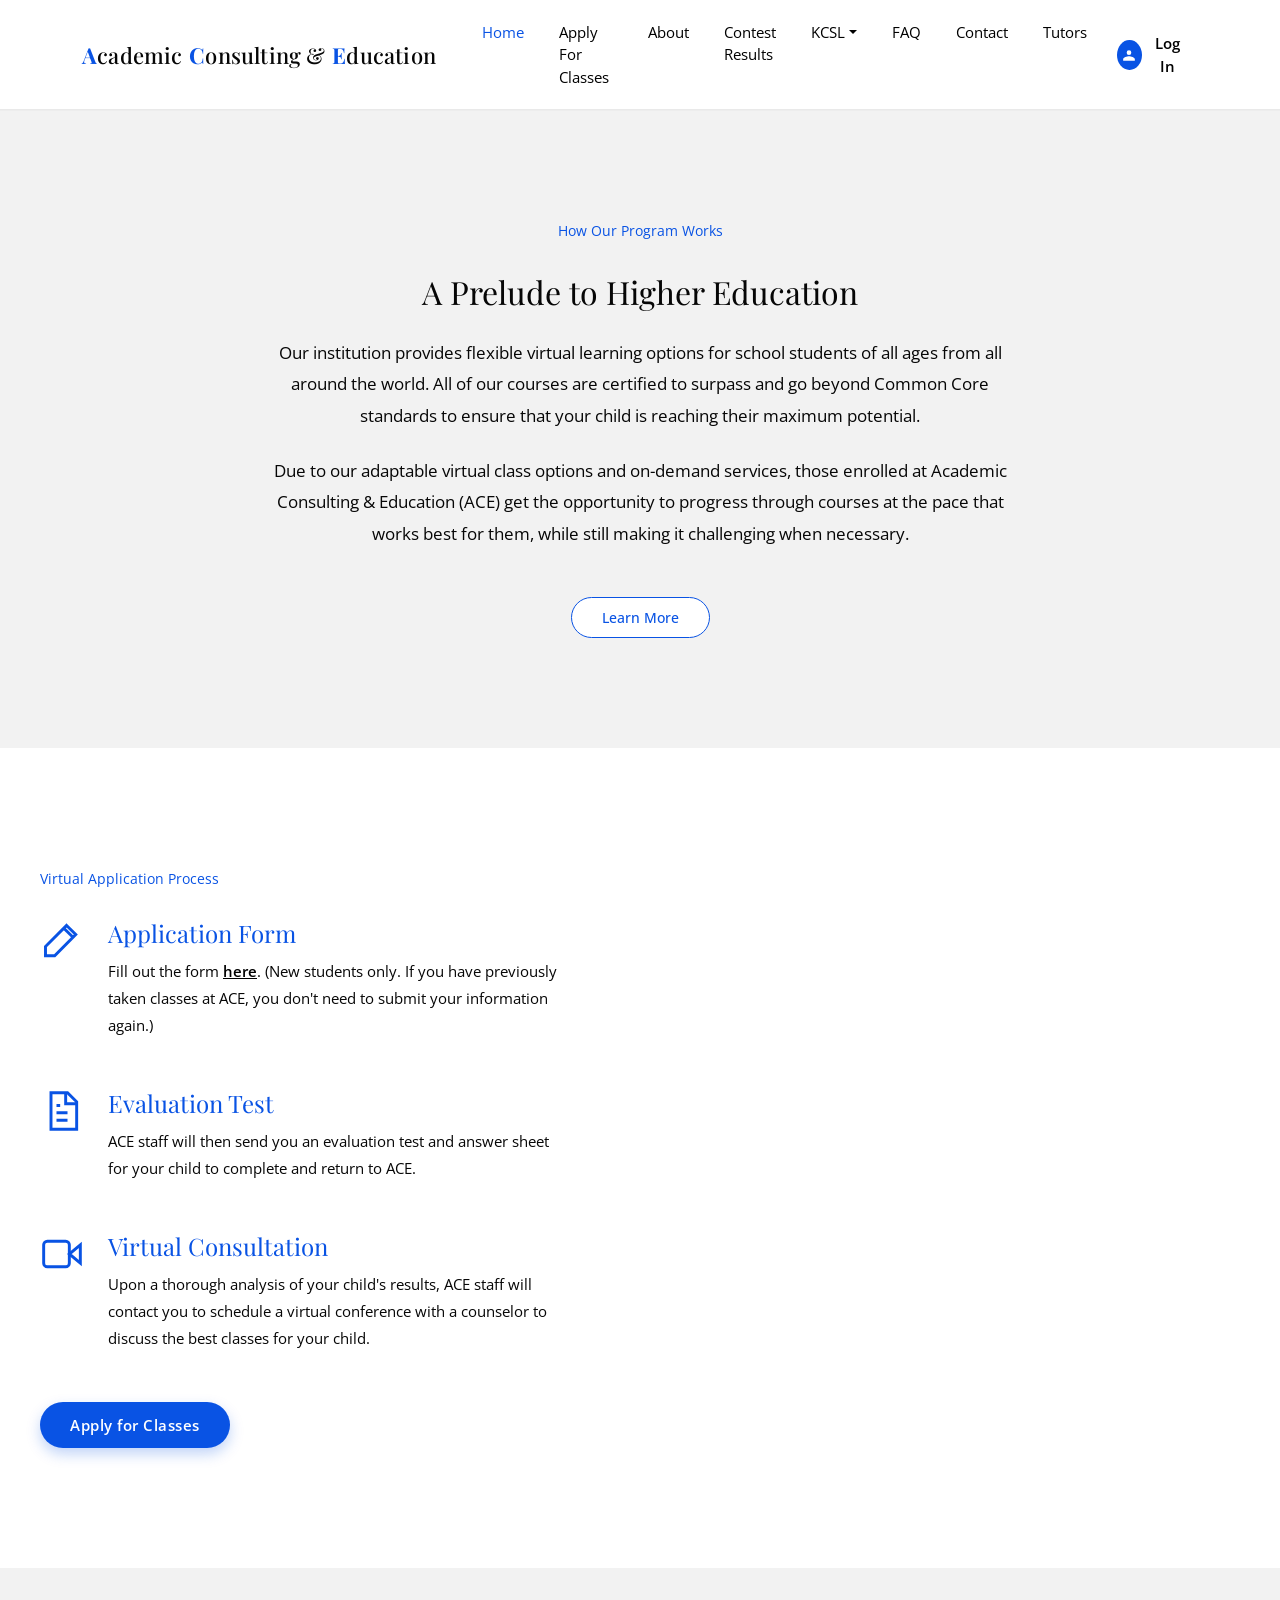
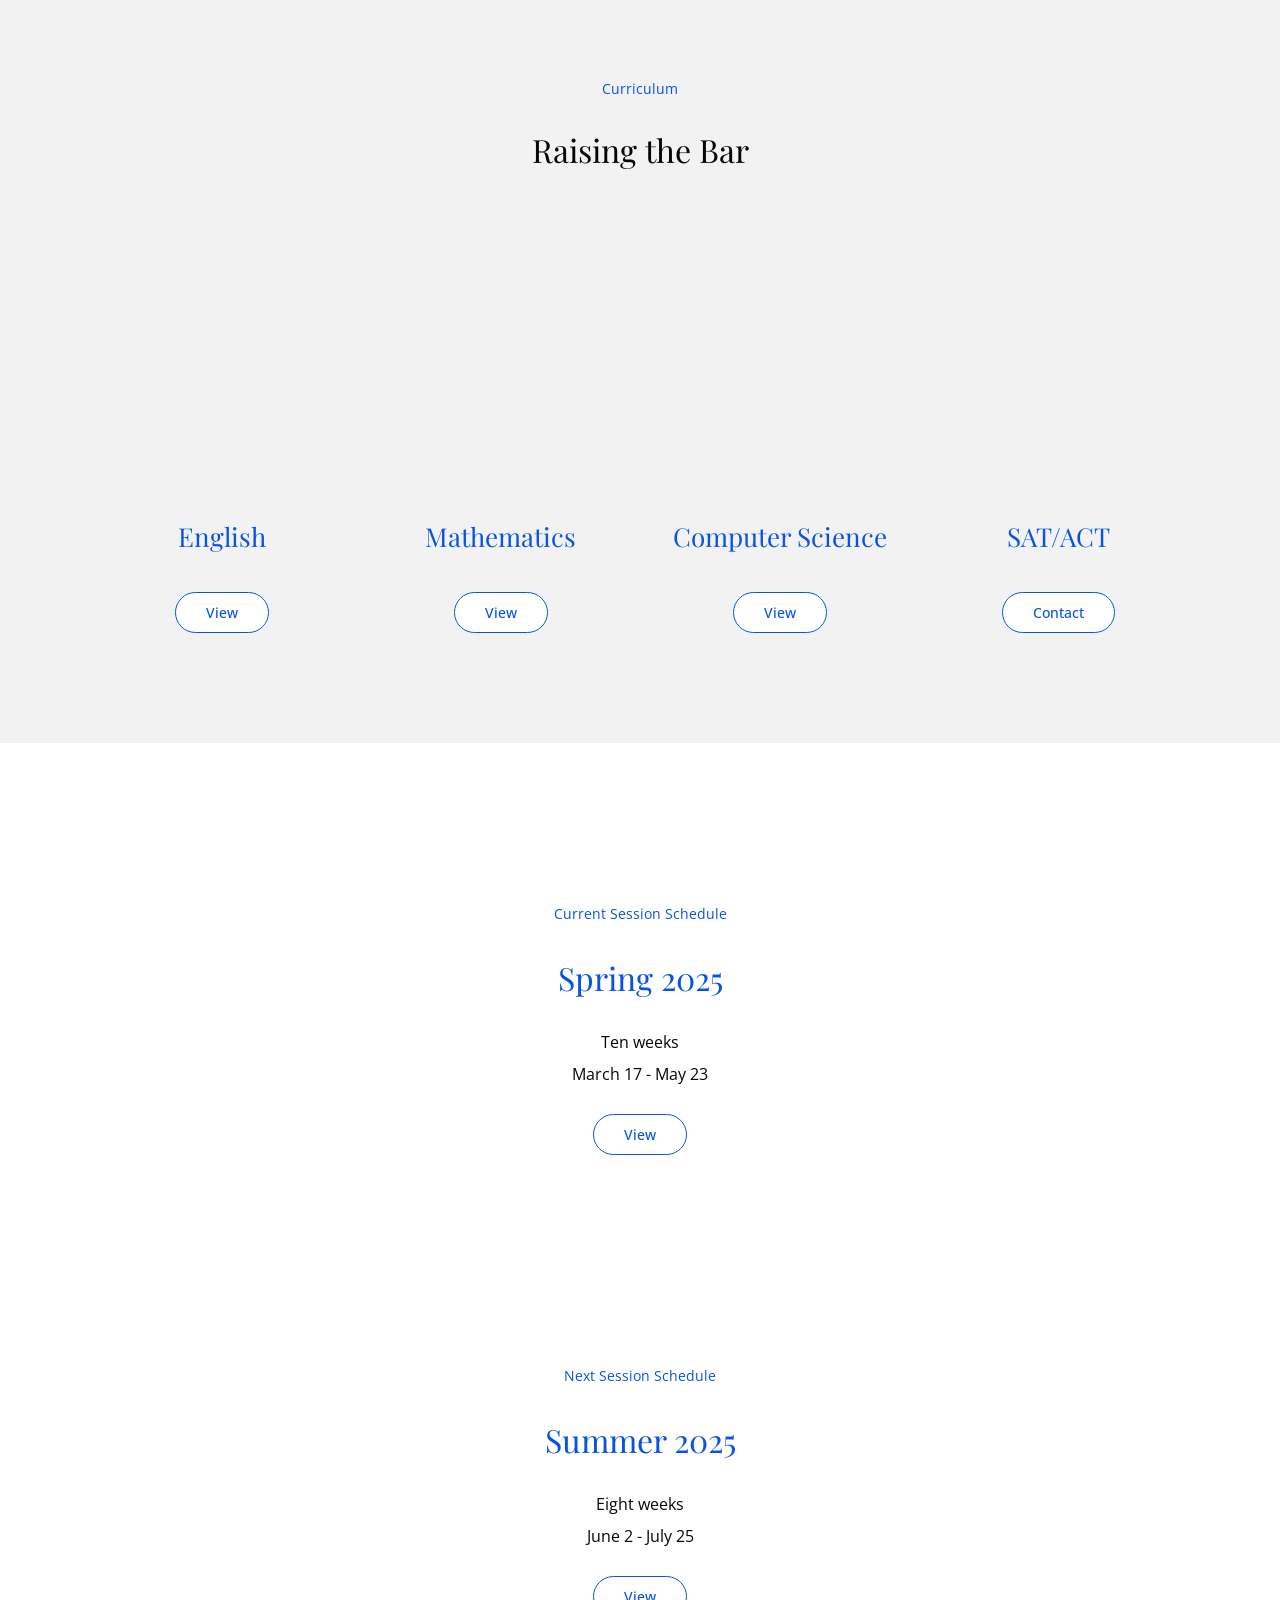
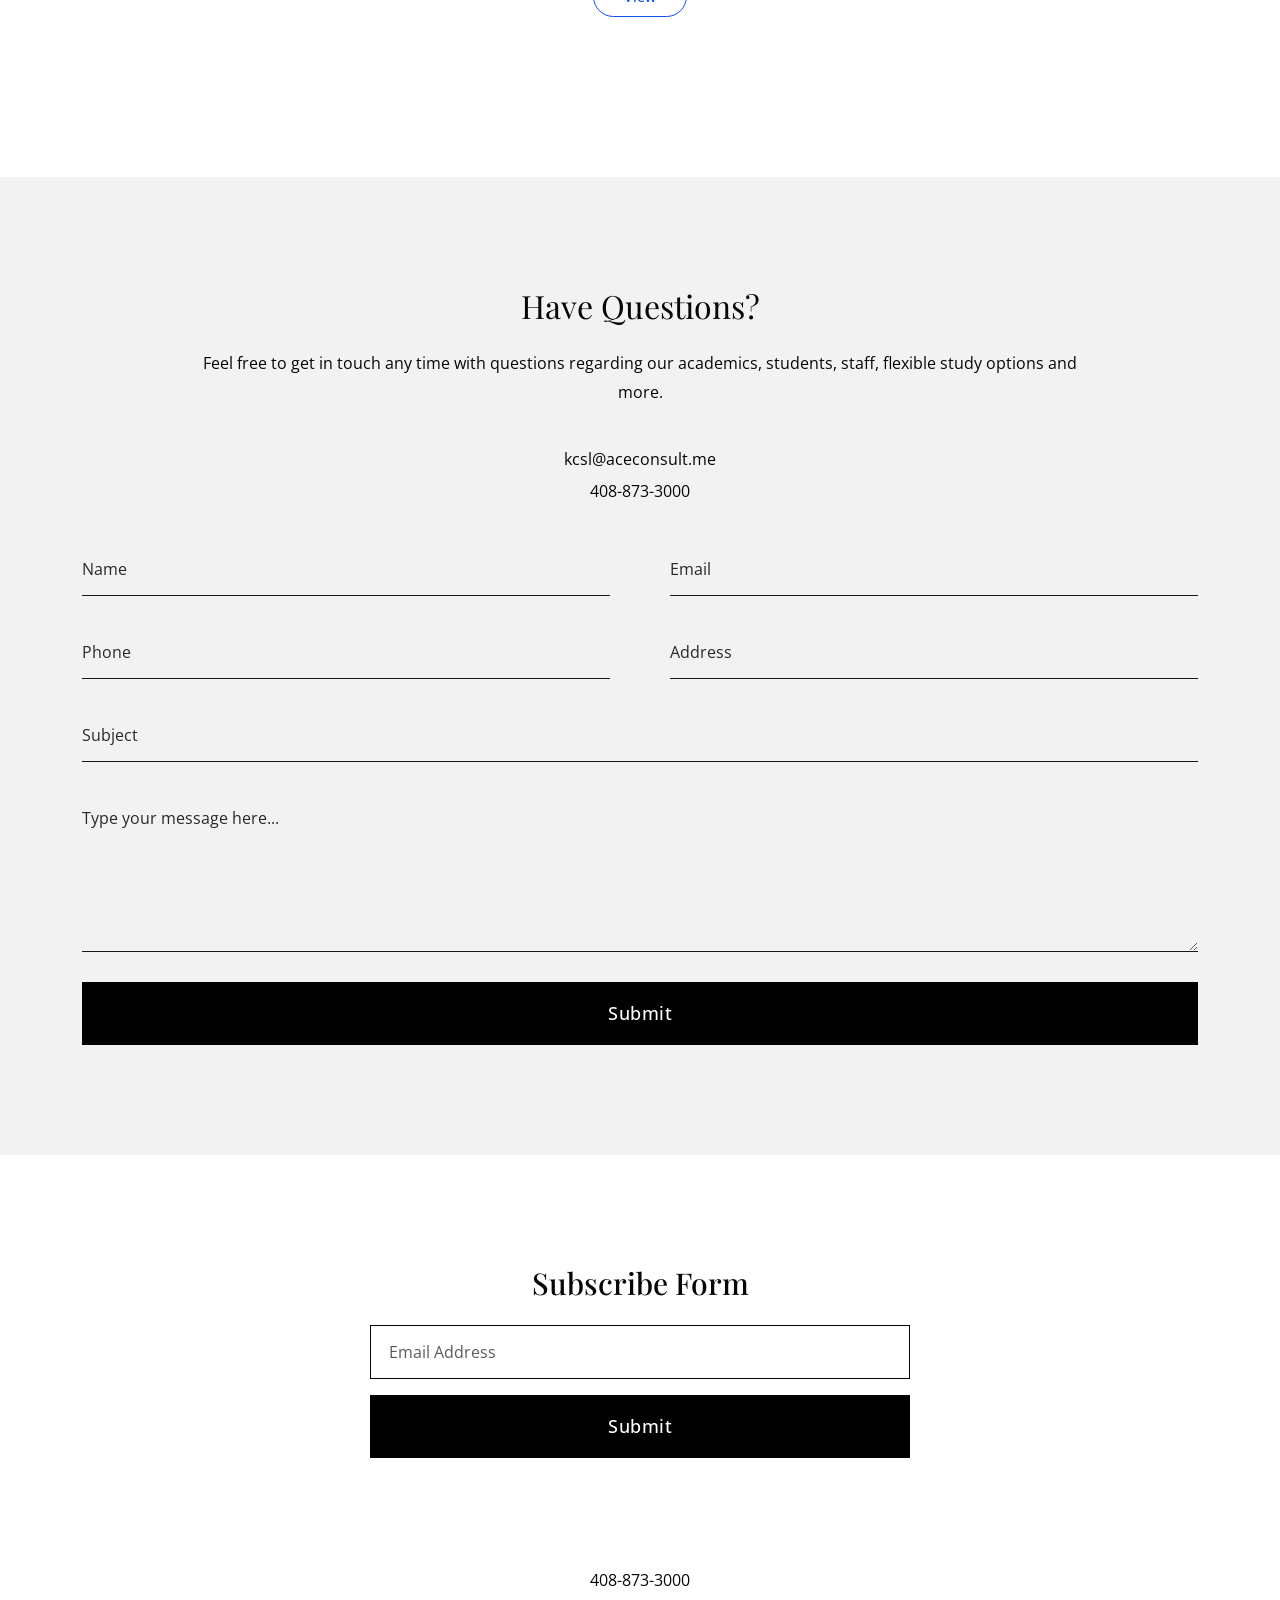
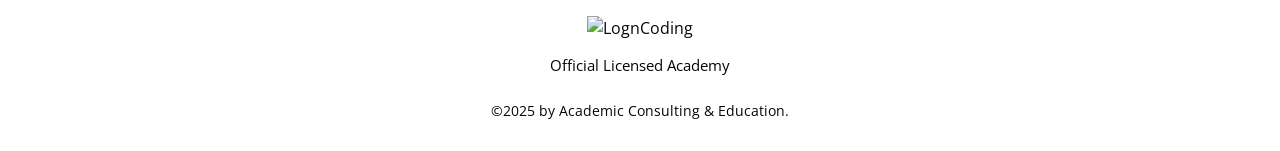
==== index.html @ 58a23cd7 "done" ====
<!doctype html>
<html lang="en">
<head>
  <meta charset="utf-8" />
  <meta name="viewport" content="width=device-width, initial-scale=1" />
  <title>Home | Academic Consulting &amp; Education</title>
  <link rel="stylesheet" href="https://cdn.jsdelivr.net/npm/bootstrap@5.3.3/dist/css/bootstrap.min.css">
  <link rel="preconnect" href="https://fonts.googleapis.com">
  <link rel="preconnect" href="https://fonts.gstatic.com" crossorigin>
  <link href="https://fonts.googleapis.com/css2?family=Playfair+Display:ital,wght@0,400;0,500;0,600;0,700;1,400&family=EB+Garamond:wght@400;500;600&family=Open+Sans:wght@400;500;600;700&display=swap" rel="stylesheet">
  <link rel="stylesheet" href="ace-styles.css">
</head>
<body>

  <header class="site-header">
    <nav class="navbar navbar-expand-lg ace-navbar sticky-top">
      <div class="container">
        <a class="navbar-brand ace-logo" href="index.html" aria-label="ACE — Academic Consulting & Education">
          <span class="first">A</span>cademic<span class="sep"></span><span class="first">C</span>onsulting&nbsp;&amp;<span class="sep"></span><span class="first">E</span>ducation
        </a>
        <button class="navbar-toggler" type="button" data-bs-toggle="collapse" data-bs-target="#mainNav">
          <span class="navbar-toggler-icon"></span>
        </button>
        <div class="collapse navbar-collapse" id="mainNav">
          <ul class="navbar-nav me-auto">
            <li class="nav-item"><a class="nav-link active" href="index.html">Home</a></li>
            <li class="nav-item"><a class="nav-link " href="apply.html">Apply For Classes</a></li>
            <li class="nav-item"><a class="nav-link " href="about.html">About</a></li>
            <li class="nav-item"><a class="nav-link " href="contest-results.html">Contest Results</a></li>
            <li class="nav-item dropdown">
              <a class="nav-link dropdown-toggle " href="kcsl.html" role="button" data-bs-toggle="dropdown">KCSL</a>
              <ul class="dropdown-menu">
                <li><a class="dropdown-item" href="kcsl.html">KCSL Overview</a></li>
                <li><a class="dropdown-item" href="kcsl.html#rules">KCSL Rules</a></li>
                <li><a class="dropdown-item" href="kcsl.html#prep">Prep Materials</a></li>
                <li><a class="dropdown-item" href="registration.html">KCSL Registration</a></li>
                <li><a class="dropdown-item" href="kcsl.html#faq">KCSL FAQ</a></li>
                <li><a class="dropdown-item" href="contest-results.html">KCSL Results</a></li>
              </ul>
            </li>
            <li class="nav-item"><a class="nav-link " href="faq.html">FAQ</a></li>
            <li class="nav-item"><a class="nav-link " href="contact.html">Contact</a></li>
            <li class="nav-item"><a class="nav-link " href="tutors.html">Tutors</a></li>
          </ul>
          <button class="login-btn">
            <span class="avatar"><svg width="14" height="14" viewBox="0 0 24 24" fill="currentColor"><path d="M12 12a4 4 0 1 0 0-8 4 4 0 0 0 0 8zm0 2c-3.33 0-10 1.67-10 5v3h20v-3c0-3.33-6.67-5-10-5z"/></svg></span>
            Log In
          </button>
        </div>
      </div>
    </nav>
  </header>

  <section class="section bg-soft how-section text-center" id="how">
    <div class="container">
      <div class="label-blue">How Our Program Works</div>
      <h1 class="h-display">A Prelude to Higher Education</h1>
      <p class="lead-copy">Our institution provides flexible virtual learning options for school students of all ages from all around the world. All of our courses are certified to surpass and go beyond Common Core standards to ensure that your child is reaching their maximum potential.</p>
      <p class="lead-copy">Due to our adaptable virtual class options and on-demand services, those enrolled at Academic Consulting &amp; Education (ACE) get the opportunity to progress through courses at the pace that works best for them, while still making it challenging when necessary.</p>
      <a href="about.html" class="btn btn-outline-ace mt-5">Learn More</a>
    </div>
  </section>

  <section class="apply-section" id="apply">
    <div class="row g-0">
      <div class="col-lg-6 apply-left">
        <div class="label-blue">Virtual Application Process</div>
        <div class="apply-step">
          <div class="ico"><svg viewBox="0 0 24 24" fill="none" stroke="currentColor" stroke-width="1.6" width="44" height="44"><path d="M14.5 3.5l5 5L8 20H3v-5L14.5 3.5z"/><path d="M13 5l5 5"/></svg></div>
          <div>
            <h3>Application Form</h3>
            <p>Fill out the form <a href="apply.html" class="here">here</a>. <span>(New students only. If you have previously taken classes at ACE, you don't need to submit your information again.)</span></p>
          </div>
        </div>
        <div class="apply-step">
          <div class="ico"><svg viewBox="0 0 24 24" fill="none" stroke="currentColor" stroke-width="1.6" width="44" height="44"><path d="M6 2h9l5 5v15H6z"/><path d="M14 2v6h6"/><path d="M9 13h6M9 17h6M9 9h2"/></svg></div>
          <div>
            <h3>Evaluation Test</h3>
            <p>ACE staff will then send you an evaluation test and answer sheet for your child to complete and return to ACE.</p>
          </div>
        </div>
        <div class="apply-step">
          <div class="ico"><svg viewBox="0 0 24 24" fill="none" stroke="currentColor" stroke-width="1.6" width="44" height="44"><rect x="2" y="5" width="14" height="14" rx="2"/><path d="M22 7l-6 5 6 5z"/></svg></div>
          <div>
            <h3>Virtual Consultation</h3>
            <p>Upon a thorough analysis of your child's results, ACE staff will contact you to schedule a virtual conference with a counselor to discuss the best classes for your child.</p>
          </div>
        </div>
        <div class="mt-5"><a href="apply.html" class="btn btn-ace">Apply for Classes</a></div>
      </div>
      <div class="col-lg-6 apply-right" aria-hidden="true"></div>
    </div>
  </section>

  <section class="section bg-soft" id="curriculum">
    <div class="container text-center">
      <div class="label-blue">Curriculum</div>
      <h2 class="h-display">Raising the Bar</h2>
      <div class="row curr-grid g-0">
        <div class="col-md-6 col-lg-3"><div class="curr-card">
          <div class="img" style="background-image:url('https://static.wixstatic.com/media/11062b_b21c98d09ae94559ab3d4985e706ea3a~mv2.jpg/v1/fill/w_800,h_500,al_c,q_85/11062b_b21c98d09ae94559ab3d4985e706ea3a~mv2.jpg');"></div>
          <h3>English</h3>
          <a href="apply.html" class="btn btn-outline-ace">View</a>
        </div></div>
        <div class="col-md-6 col-lg-3"><div class="curr-card">
          <div class="img" style="background-image:url('https://static.wixstatic.com/media/11062b_43247ffd5f53464baa5b053b4152fb36~mv2_d_5887_3925_s_4_2.jpg/v1/fill/w_800,h_500,al_c,q_85/11062b_43247ffd5f53464baa5b053b4152fb36~mv2_d_5887_3925_s_4_2.jpg');"></div>
          <h3>Mathematics</h3>
          <a href="apply.html" class="btn btn-outline-ace">View</a>
        </div></div>
        <div class="col-md-6 col-lg-3"><div class="curr-card">
          <div class="img" style="background-image:url('https://static.wixstatic.com/media/704318ee9be94acabf28919a734951b8.jpg/v1/fill/w_800,h_500,al_c,q_85/704318ee9be94acabf28919a734951b8.jpg');"></div>
          <h3>Computer Science</h3>
          <a href="apply.html" class="btn btn-outline-ace">View</a>
        </div></div>
        <div class="col-md-6 col-lg-3"><div class="curr-card">
          <div class="img" style="background-image:url('https://static.wixstatic.com/media/d9432c766b2f42f0adad25f6b48d00df.jpg/v1/fill/w_800,h_500,al_c,q_85/d9432c766b2f42f0adad25f6b48d00df.jpg');"></div>
          <h3>SAT/ACT</h3>
          <a href="contact.html" class="btn btn-outline-ace">Contact</a>
        </div></div>
      </div>
    </div>
  </section>

  <section class="section">
    <div class="container">
      <div class="schedule-block">
        <div class="label-blue">Current Session Schedule</div>
        <div class="term-title">Spring 2025</div>
        <div class="meta">Ten weeks<br>March 17 - May 23</div>
        <a href="apply.html" class="btn btn-outline-ace">View</a>
      </div>
    </div>
  </section>

  <section class="section" style="padding-top:0">
    <div class="container">
      <div class="schedule-block">
        <div class="label-blue">Next Session Schedule</div>
        <div class="term-title">Summer 2025</div>
        <div class="meta">Eight weeks<br>June 2 - July 25</div>
        <a href="apply.html" class="btn btn-outline-ace">View</a>
      </div>
    </div>
  </section>

  <section class="contact-section" id="contact">
    <div class="container">
      <h2>Have Questions?</h2>
      <p class="desc">Feel free to get in touch any time with questions regarding our academics, students, staff, flexible study options and more.</p>
      <div class="meta">kcsl@aceconsult.me<br>408-873-3000</div>
      <form class="ace-form" onsubmit="event.preventDefault(); alert('Thanks for submitting!'); this.reset();">
        <div class="row">
          <div class="col-md-6 field"><input type="text" class="form-control" placeholder="Name" required></div>
          <div class="col-md-6 field"><input type="email" class="form-control" placeholder="Email" required></div>
          <div class="col-md-6 field"><input type="tel" class="form-control" placeholder="Phone"></div>
          <div class="col-md-6 field"><input type="text" class="form-control" placeholder="Address"></div>
          <div class="col-12 field"><input type="text" class="form-control" placeholder="Subject"></div>
          <div class="col-12 field"><textarea class="form-control" placeholder="Type your message here..."></textarea></div>
          <div class="col-12"><button type="submit" class="btn-dark-wide">Submit</button></div>
        </div>
      </form>
    </div>
  </section>

  <section class="subscribe-section">
    <div class="container">
      <h3>Subscribe Form</h3>
      <form onsubmit="event.preventDefault(); alert('Thanks for subscribing!'); this.reset();">
        <div class="mb-3" style="max-width:540px;margin:0 auto;"><input type="email" class="form-control" placeholder="Email Address" required></div>
        <div style="max-width:540px;margin:0 auto;"><button type="submit" class="btn-dark-wide">Submit</button></div>
      </form>
    </div>
  </section>

  <section class="partner">
    <div class="container">
      <div class="phone">408-873-3000</div>
      <img src="https://static.wixstatic.com/media/dfe013_61d4c3dd3fd54fd382fac03082e173c9~mv2.png/v1/fill/w_220,h_98,al_c,q_85,usm_0.66_1.00_0.01,enc_avif,quality_auto/LognCoding.png" alt="LognCoding">
      <div class="label">Official Licensed Academy</div>
      <div class="copy">©2025 by Academic Consulting &amp; Education.</div>
    </div>
  </section>

  <script src="https://cdn.jsdelivr.net/npm/bootstrap@5.3.3/dist/js/bootstrap.bundle.min.js"></script>
</body>
</html>
---- ace-styles.css ----
/* ===== ACE shared styles (Bootstrap 5 add-on) ===== */
:root{
  --ace-blue:#0953E4;
  --ace-blue-2:#116DFF;
  --ace-ink:#060606;
  --ace-gray:#F2F2F2;
  --ace-line:#cfcfcf;
}
html,body{scroll-behavior:smooth}
body{
  font-family:'Open Sans','Helvetica Neue',Arial,sans-serif;
  color:var(--ace-ink);
  background:#fff;
  font-size:16px;
}
a{color:inherit;text-decoration:none}
a:hover{color:var(--ace-blue)}
.text-ace{color:var(--ace-blue)!important}

/* ===== Logo (one-line, sits inside navbar) ===== */
.site-header{background:#fff;padding:0}
.ace-logo{
  font-family:'Playfair Display',Georgia,serif;
  font-size:22px;line-height:1;font-weight:500;
  letter-spacing:.2px;text-decoration:none;color:#060606;
  display:inline-flex;align-items:baseline;white-space:nowrap;
  padding:0;margin:0;
}
.ace-logo .first{color:var(--ace-blue);font-weight:700}
.ace-logo .sep{margin:0 .15em}
@media (max-width: 575.98px){
  .ace-logo{font-size:16px}
}

/* ===== Bootstrap navbar overrides (proper navbar) ===== */
.ace-navbar{
  background:#fff;border-bottom:1px solid #e9e9e9;
  padding:.65rem 0;margin-top:0;
  box-shadow:0 1px 0 rgba(0,0,0,.02);
  z-index:1030;
}
.ace-navbar .navbar-brand{padding:0;margin-right:1.75rem;display:flex;align-items:center}
.ace-navbar .nav-link{
  color:#000!important;font-weight:400;font-size:15px;
  padding:.65rem 1.1rem!important;
}
.ace-navbar .nav-link:hover,
.ace-navbar .nav-link.active{color:var(--ace-blue)!important}
.ace-navbar .dropdown-menu{
  border-radius:0;border:1px solid #e9e9e9;margin-top:0;
  padding:.25rem 0;min-width:220px;
}
.ace-navbar .dropdown-item{
  padding:.6rem 1.1rem;font-size:14px;color:#000;
}
.ace-navbar .dropdown-item:hover{background:#f5f8ff;color:var(--ace-blue)}
.login-btn{
  display:inline-flex;align-items:center;gap:.5rem;
  background:transparent;border:0;padding:.25rem .75rem;
  color:#000;font-size:15px;font-weight:600;
}
.login-btn .avatar{
  width:30px;height:30px;border-radius:50%;
  background:var(--ace-blue);color:#fff;display:inline-flex;
  align-items:center;justify-content:center;font-size:14px;
}
.login-btn:hover{color:var(--ace-blue)}

/* ===== Generic layout ===== */
.section{padding:110px 0}
.bg-soft{background:var(--ace-gray)}
.label-blue{
  color:var(--ace-blue);font-size:14px;font-weight:400;
  margin-bottom:30px;
}
.h-display{
  font-family:'Playfair Display',serif;
  font-weight:400;font-size:32px;color:#060606;line-height:1.3;
}

/* ===== Buttons ===== */
.btn-ace{
  background:var(--ace-blue);color:#fff;border:0;
  border-radius:999px;padding:12px 30px;font-weight:600;
  font-size:15px;letter-spacing:.5px;
  box-shadow:0 6px 14px rgba(9,83,228,.25);
}
.btn-ace:hover{background:var(--ace-blue-2);color:#fff}
.btn-outline-ace{
  background:#fff;border:1px solid var(--ace-blue);
  color:var(--ace-blue);border-radius:999px;
  padding:9px 30px;font-weight:500;font-size:14px;
}
.btn-outline-ace:hover{background:var(--ace-blue);color:#fff}
.btn-dark-wide{
  background:#000;color:#fff;border:0;width:100%;
  padding:18px;font-weight:500;font-size:18px;letter-spacing:.5px;
}
.btn-dark-wide:hover{background:#222;color:#fff}

/* ===== Page hero (used on subpages) ===== */
.page-hero{
  position:relative;height:380px;background:#222;
  background-size:cover;background-position:center;
}
.page-hero::after{
  content:"";position:absolute;inset:0;background:rgba(0,0,0,.35);
}
.page-hero .page-title{
  position:absolute;inset:auto 0 36px 0;text-align:center;color:#fff;
  font-family:'Playfair Display',serif;font-size:36px;
}

/* ===== How section (home) ===== */
.how-section .lead-copy{
  max-width:760px;margin:24px auto 0;line-height:1.85;
  font-size:17px;color:#060606;
}

/* ===== Apply (3-step) section (home) ===== */
.apply-section{padding:0}
.apply-left{padding:120px 80px 120px max(40px,calc((100vw - 1320px)/2 + 12px));}
.apply-right{
  min-height:760px;
  background-image:url('https://static.wixstatic.com/media/11062b_41329c4d93704e4ea09f0ccb806fd3c9~mv2.jpg/v1/fill/w_1500,h_1100,al_c,q_85/11062b_41329c4d93704e4ea09f0ccb806fd3c9~mv2.jpg');
  background-size:cover;background-position:center;
}
.apply-step{display:flex;gap:24px;margin-bottom:50px}
.apply-step .ico{flex:0 0 44px;width:44px;height:44px;color:var(--ace-blue);}
.apply-step h3{
  color:var(--ace-blue);font-family:'Playfair Display',serif;
  font-weight:400;font-size:24px;margin:0 0 10px;
}
.apply-step p{font-size:15px;line-height:1.8;margin:0;color:#060606}
.apply-step a.here{color:#000;text-decoration:underline;font-weight:600}

/* ===== Curriculum cards (home) ===== */
.curr-grid{margin-top:80px}
.curr-card{text-align:center;padding:0 12px}
.curr-card .img{
  width:100%;height:230px;background-size:cover;background-position:center;
  margin-bottom:40px;
}
.curr-card h3{
  color:var(--ace-blue);font-family:'Playfair Display',serif;
  font-weight:400;font-size:26px;margin-bottom:40px;
}

/* ===== Schedule blocks ===== */
.schedule-block{text-align:center;padding:50px 0}
.schedule-block .term-title{
  color:var(--ace-blue);font-family:'Playfair Display',serif;
  font-weight:400;font-size:32px;margin-bottom:24px;
}
.schedule-block .meta{font-size:16px;line-height:2;margin-bottom:24px}

/* ===== Contact / Form (home + contact page) ===== */
.contact-section{background:var(--ace-gray);padding:110px 0}
.contact-section h2{
  font-family:'Playfair Display',serif;
  font-weight:400;font-size:32px;text-align:center;margin-bottom:24px;
}
.contact-section .desc{
  max-width:880px;margin:0 auto 36px;text-align:center;
  font-size:16px;line-height:1.8;
}
.contact-section .meta{text-align:center;font-size:16px;line-height:2;margin-bottom:36px}
.ace-form .form-control{
  border:0;border-bottom:1px solid #1a1a1a;
  border-radius:0;background:transparent;
  padding:14px 0;font-size:16px;color:#060606;box-shadow:none;
}
.ace-form .form-control::placeholder{color:#060606;opacity:.85}
.ace-form .form-control:focus{
  border-color:var(--ace-blue);box-shadow:none;background:transparent;
}
.ace-form textarea.form-control{min-height:160px;resize:vertical}
.ace-form .row{--bs-gutter-x:60px}
.ace-form .field{margin-bottom:30px}

/* ===== Subscribe / partner footer ===== */
.subscribe-section{padding:110px 0 50px;text-align:center;background:#fff}
.subscribe-section h3{
  font-family:'Playfair Display',serif;font-weight:500;
  font-size:30px;margin-bottom:24px;
}
.subscribe-section input{
  border:1px solid #060606;border-radius:0;padding:14px 18px;font-size:16px;
}
.subscribe-section input:focus{box-shadow:none;border-color:var(--ace-blue)}

.partner{text-align:center;padding:60px 0 30px}
.partner .phone{font-size:16px;margin-bottom:24px}
.partner img{height:64px;margin-bottom:14px}
.partner .label{font-size:15px;margin-bottom:24px}
.partner .copy{font-size:14px;color:#060606}

/* ===== Subpage content ===== */
.content-block{padding:90px 0}
.content-block h2{
  font-family:'Playfair Display',serif;
  color:var(--ace-blue);font-weight:400;margin-bottom:30px;font-size:32px;
}
.content-block h3{
  font-family:'Playfair Display',serif;
  color:var(--ace-blue);font-weight:400;margin:30px 0 14px;font-size:22px;
}
.content-block p, .content-block li{
  font-size:16px;line-height:1.85;
}

/* ===== Tutor cards ===== */
.tutor-card{
  background:#fff;border:1px solid #eee;border-radius:8px;
  padding:30px;text-align:center;height:100%;
  transition:box-shadow .25s ease, transform .25s ease;
}
.tutor-card:hover{box-shadow:0 14px 38px rgba(0,0,0,.07);transform:translateY(-3px)}
.tutor-card .photo{
  width:120px;height:120px;border-radius:50%;
  background:#eee no-repeat center/cover;
  margin:0 auto 18px;border:3px solid var(--ace-blue);
}
.tutor-card .avatar{
  width:90px;height:90px;border-radius:50%;
  background:var(--ace-blue);color:#fff;
  display:flex;align-items:center;justify-content:center;
  margin:0 auto 18px;font-family:'Playfair Display',serif;font-size:30px;
}
.tutor-card h4{
  font-family:'Playfair Display',serif;font-weight:600;
  font-size:18px;color:#000;margin-bottom:6px;letter-spacing:.5px;
}
.tutor-card .role{color:var(--ace-blue);font-size:14px;margin-bottom:14px}
.tutor-card .school{font-size:14px;color:#444;line-height:1.6}
.tutor-card .school strong{display:block;color:#000;margin-top:6px}
.tutor-card .extra{font-size:13px;color:#666;margin-top:10px;line-height:1.5}

/* ===== FAQ ===== */
.faq-section .accordion-item{border:0;border-bottom:1px solid #e3e3e3;background:transparent}
.faq-section .accordion-button{
  background:transparent;color:#000;font-weight:600;font-size:17px;
  padding:22px 0;box-shadow:none;
}
.faq-section .accordion-button:not(.collapsed){
  color:var(--ace-blue);background:transparent;box-shadow:none;
}
.faq-section .accordion-button:focus{box-shadow:none}
.faq-section .accordion-body{padding:0 0 22px;line-height:1.8;font-size:16px}

/* ===== Tables / lists ===== */
.divisions .division-card{
  border:1px solid #e9e9e9;border-radius:8px;padding:28px;
  margin-bottom:22px;background:#fff;
}
.divisions .division-card h4{
  color:var(--ace-blue);font-family:'Playfair Display',serif;
  font-weight:400;font-size:22px;margin-bottom:12px;
}
.divisions .division-card p{margin:0;line-height:1.8;font-size:15px}

/* ===== Responsive ===== */
@media (max-width: 991.98px){
  .section{padding:70px 0}
  .apply-left{padding:60px 30px}
  .apply-right{min-height:380px}
  .curr-card{margin-bottom:50px}
  .ace-navbar .nav-link{padding:.6rem 0!important}
  .page-hero{height:260px}
  .page-hero .page-title{font-size:28px;bottom:24px}
}

/* ===== KCSL Registration page ===== */
.schedule-list .contest-row{
  background:#F2F2F2;border-left:3px solid var(--ace-blue);
  padding:14px 18px;margin-bottom:14px;border-radius:4px;
  font-size:15px;
}
.schedule-list .contest-row strong{color:var(--ace-blue);display:block;margin-bottom:6px}
.schedule-list .contest-row .time{font-size:14px;color:#333;line-height:1.7}
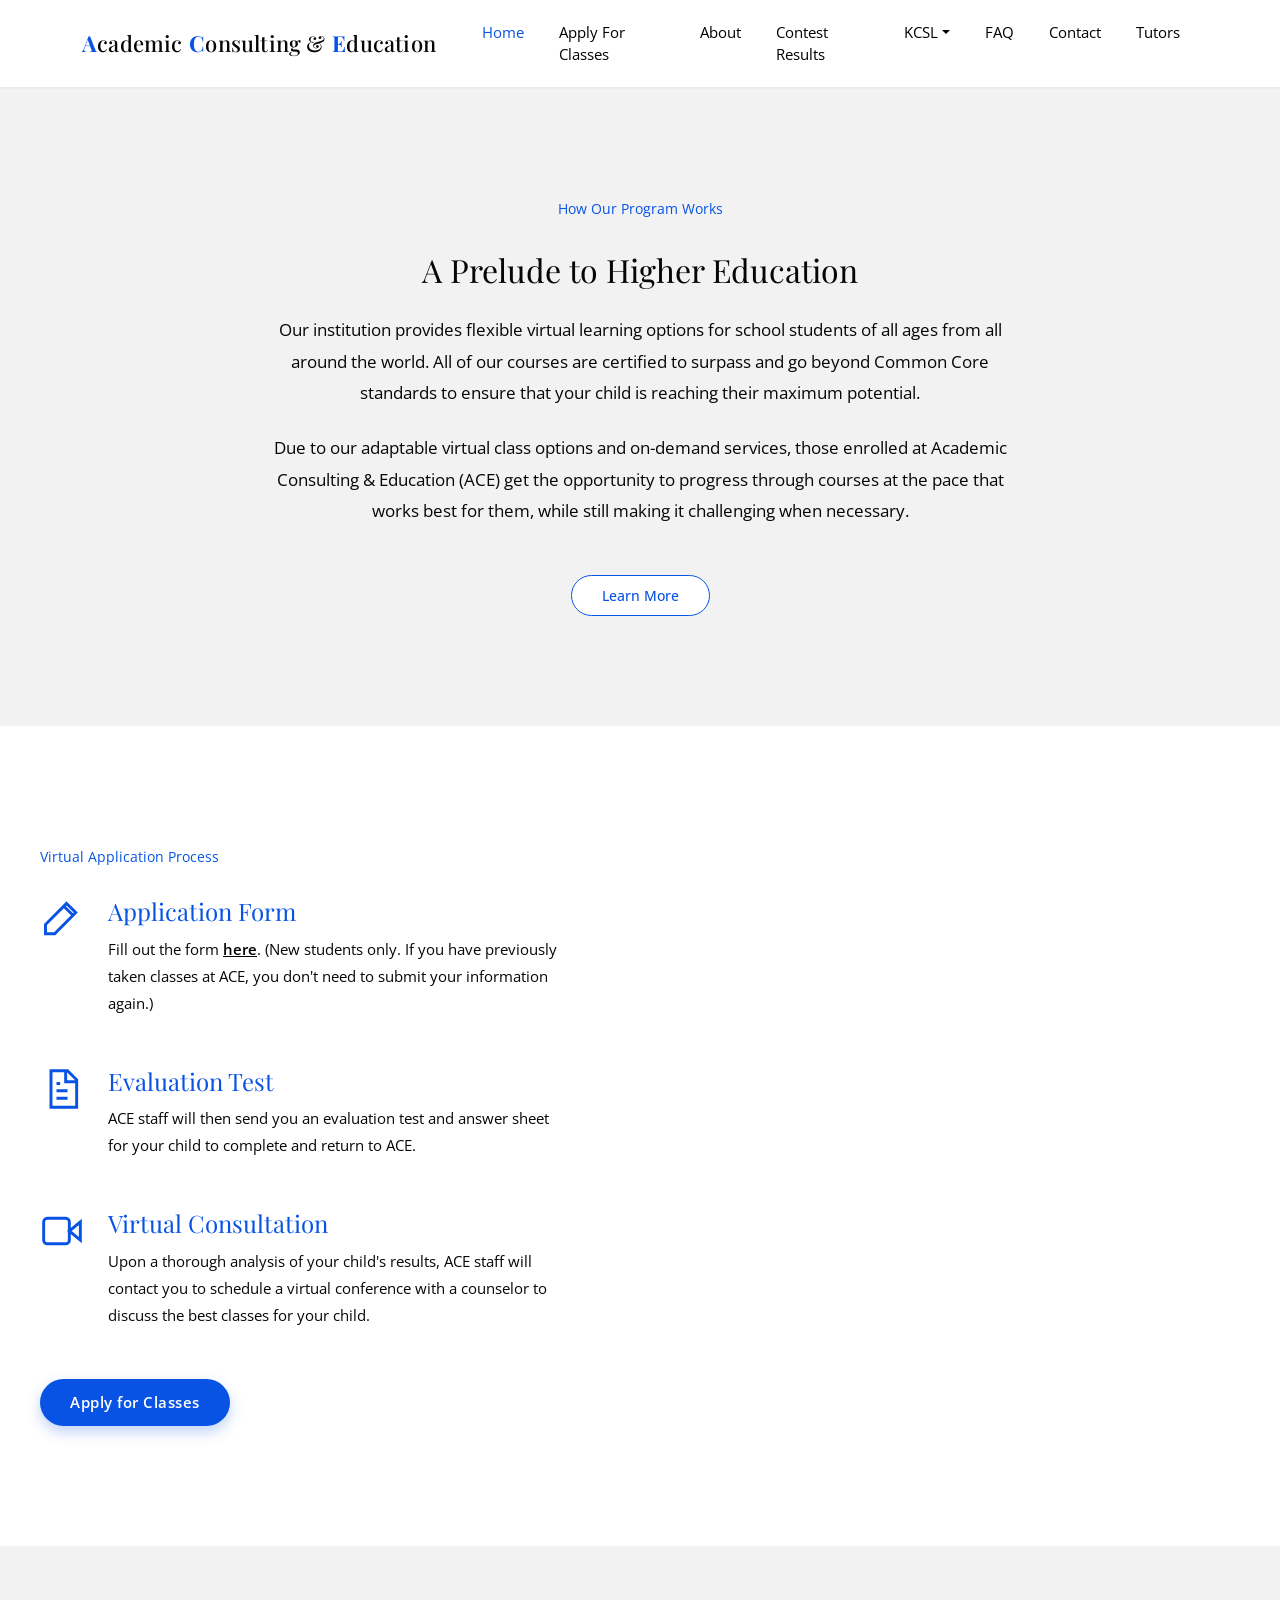
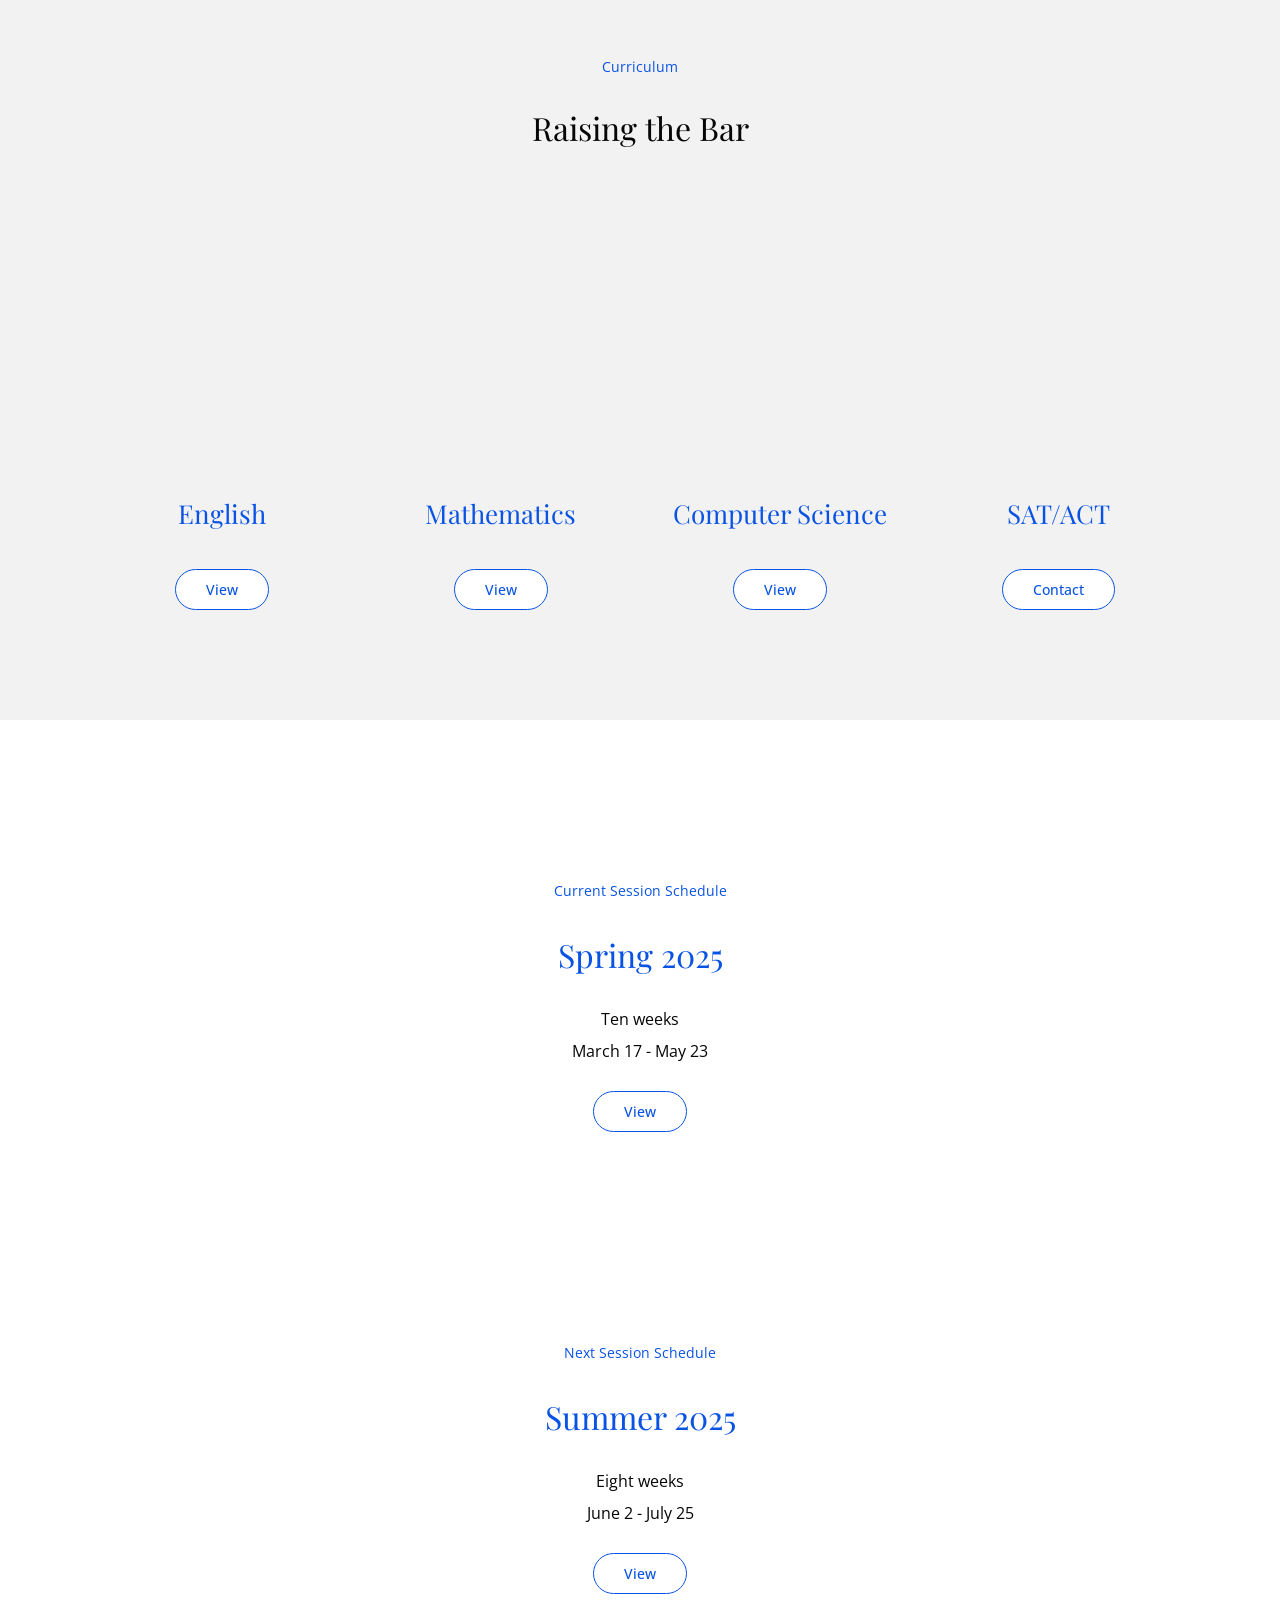
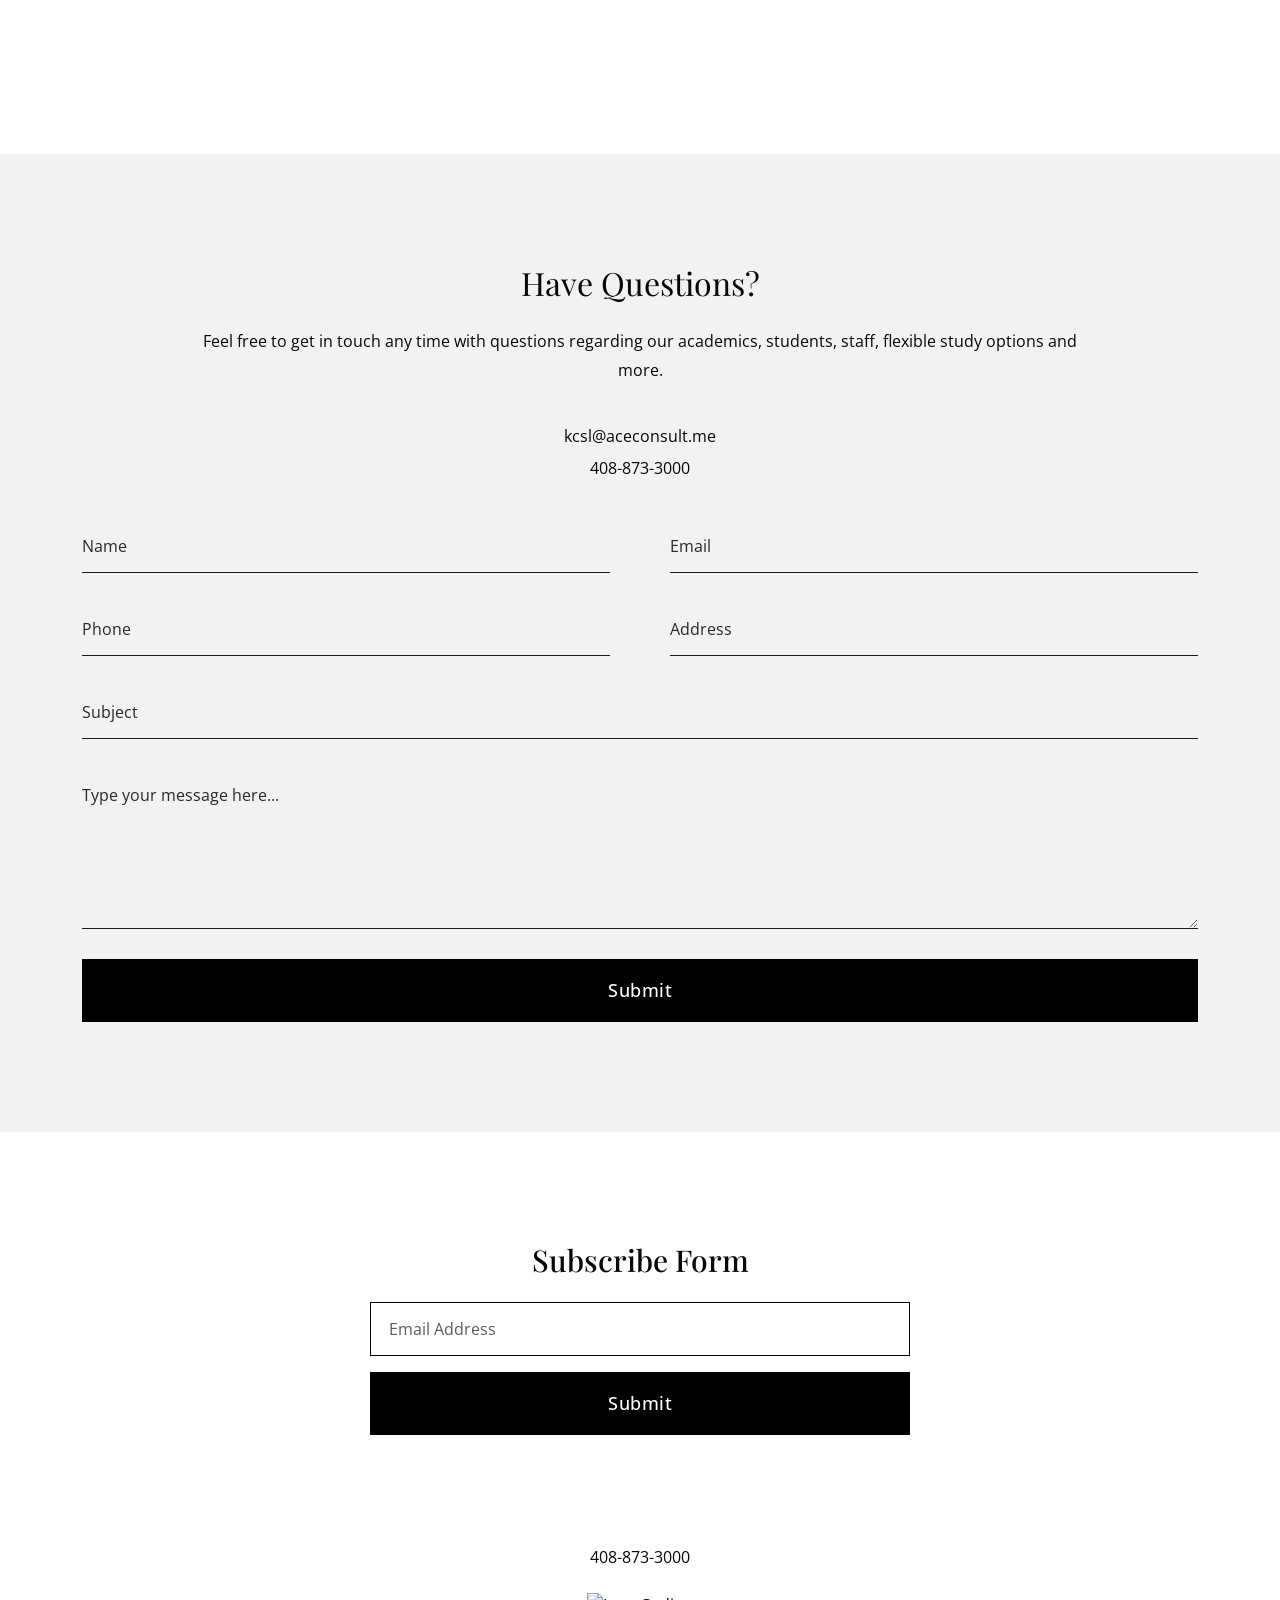
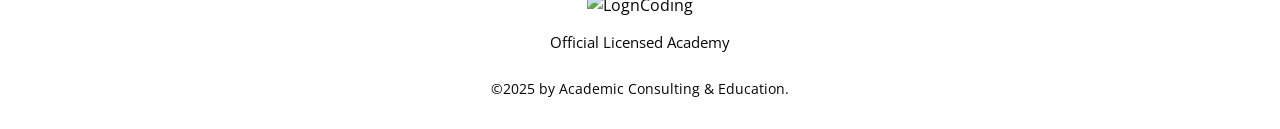
==== commit 7eefc6c5: "s s" ====
--- a/index.html
+++ b/index.html
@@ -42,10 +42,6 @@
             <li class="nav-item"><a class="nav-link " href="contact.html">Contact</a></li>
             <li class="nav-item"><a class="nav-link " href="tutors.html">Tutors</a></li>
           </ul>
-          <button class="login-btn">
-            <span class="avatar"><svg width="14" height="14" viewBox="0 0 24 24" fill="currentColor"><path d="M12 12a4 4 0 1 0 0-8 4 4 0 0 0 0 8zm0 2c-3.33 0-10 1.67-10 5v3h20v-3c0-3.33-6.67-5-10-5z"/></svg></span>
-            Log In
-          </button>
         </div>
       </div>
     </nav>
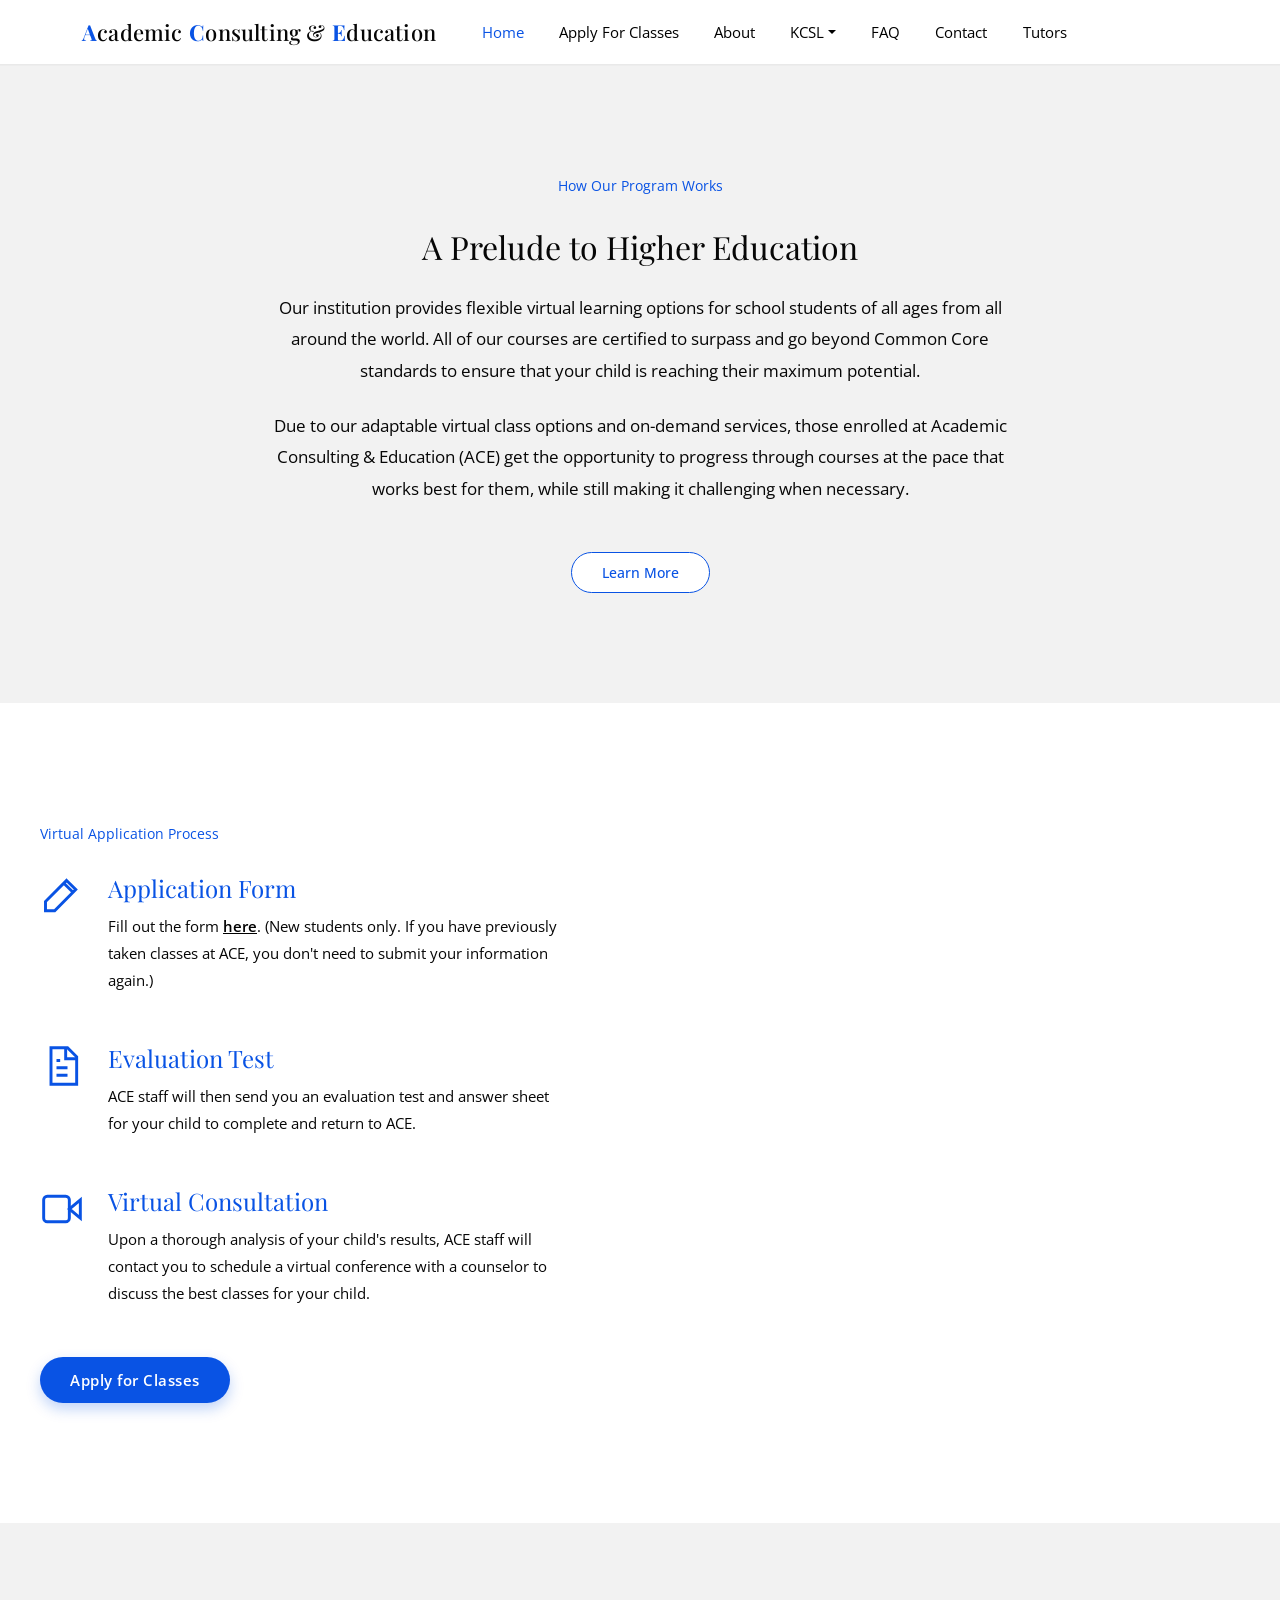
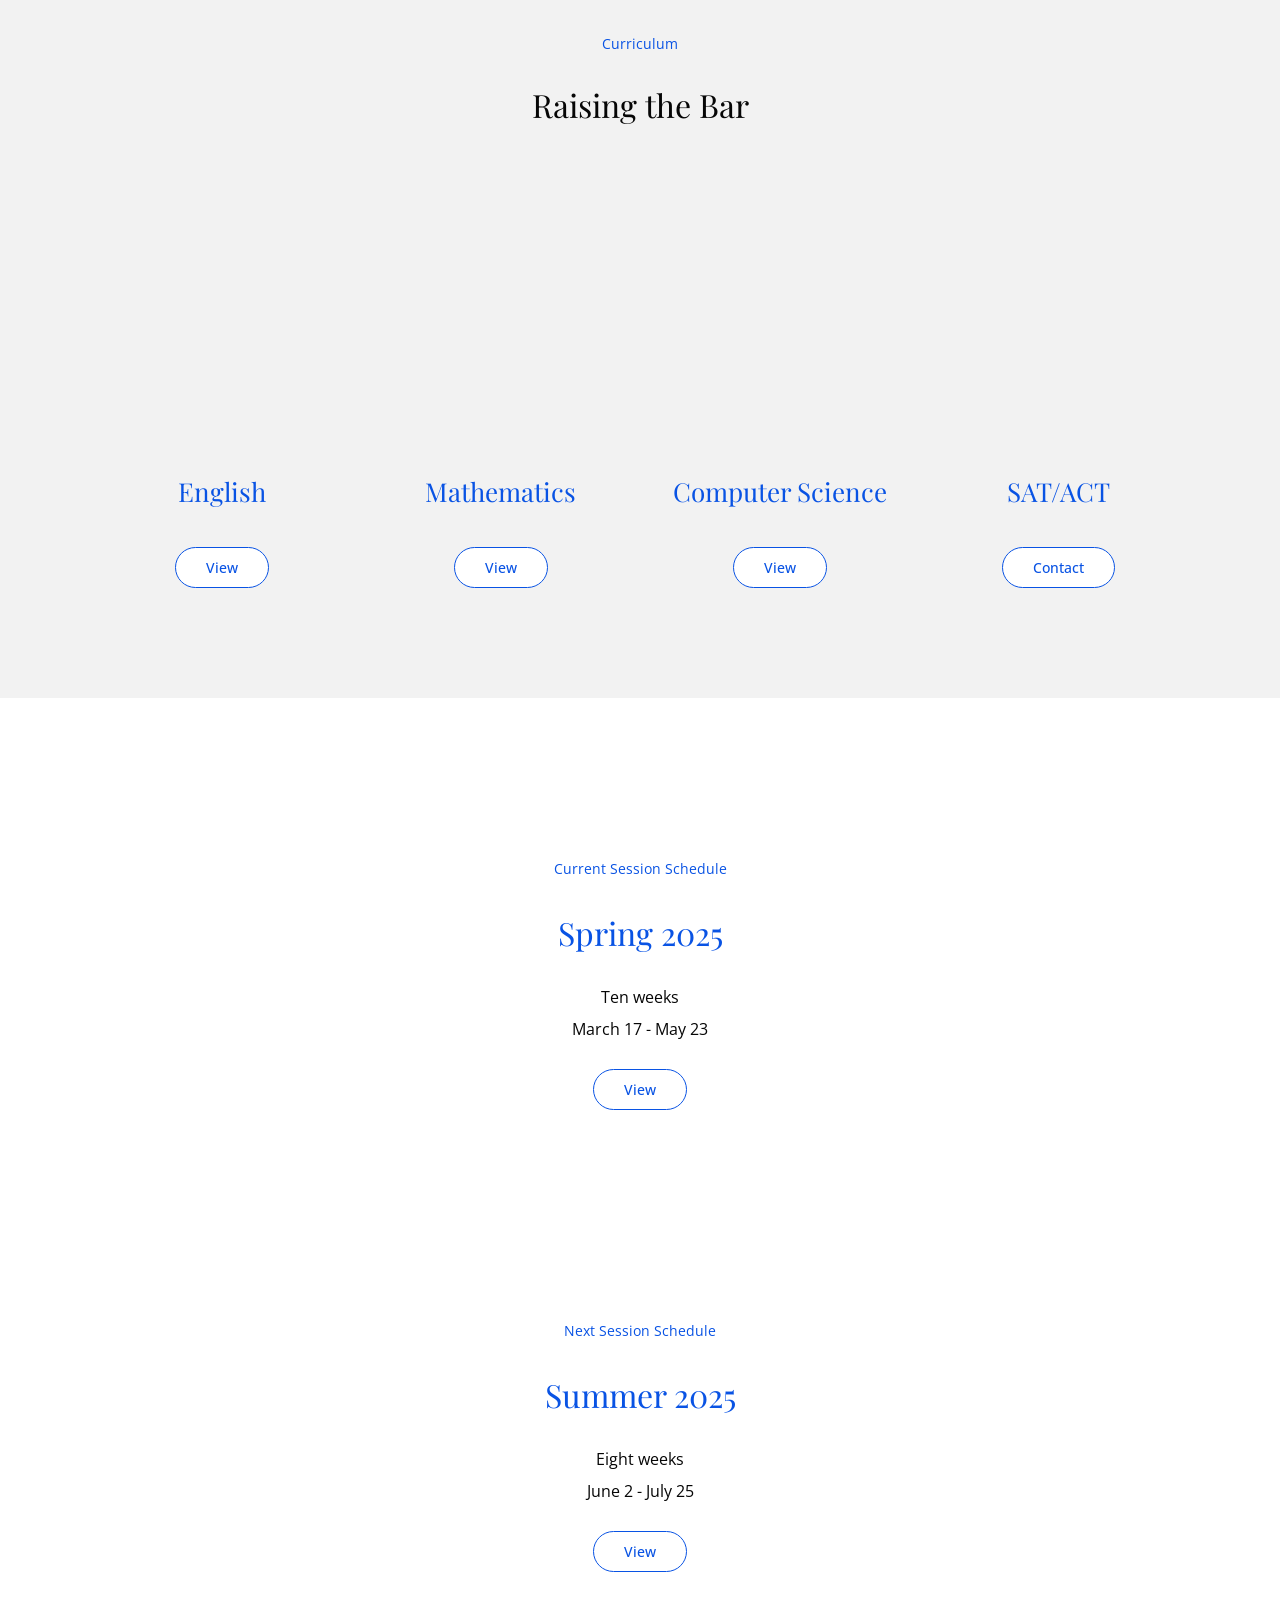
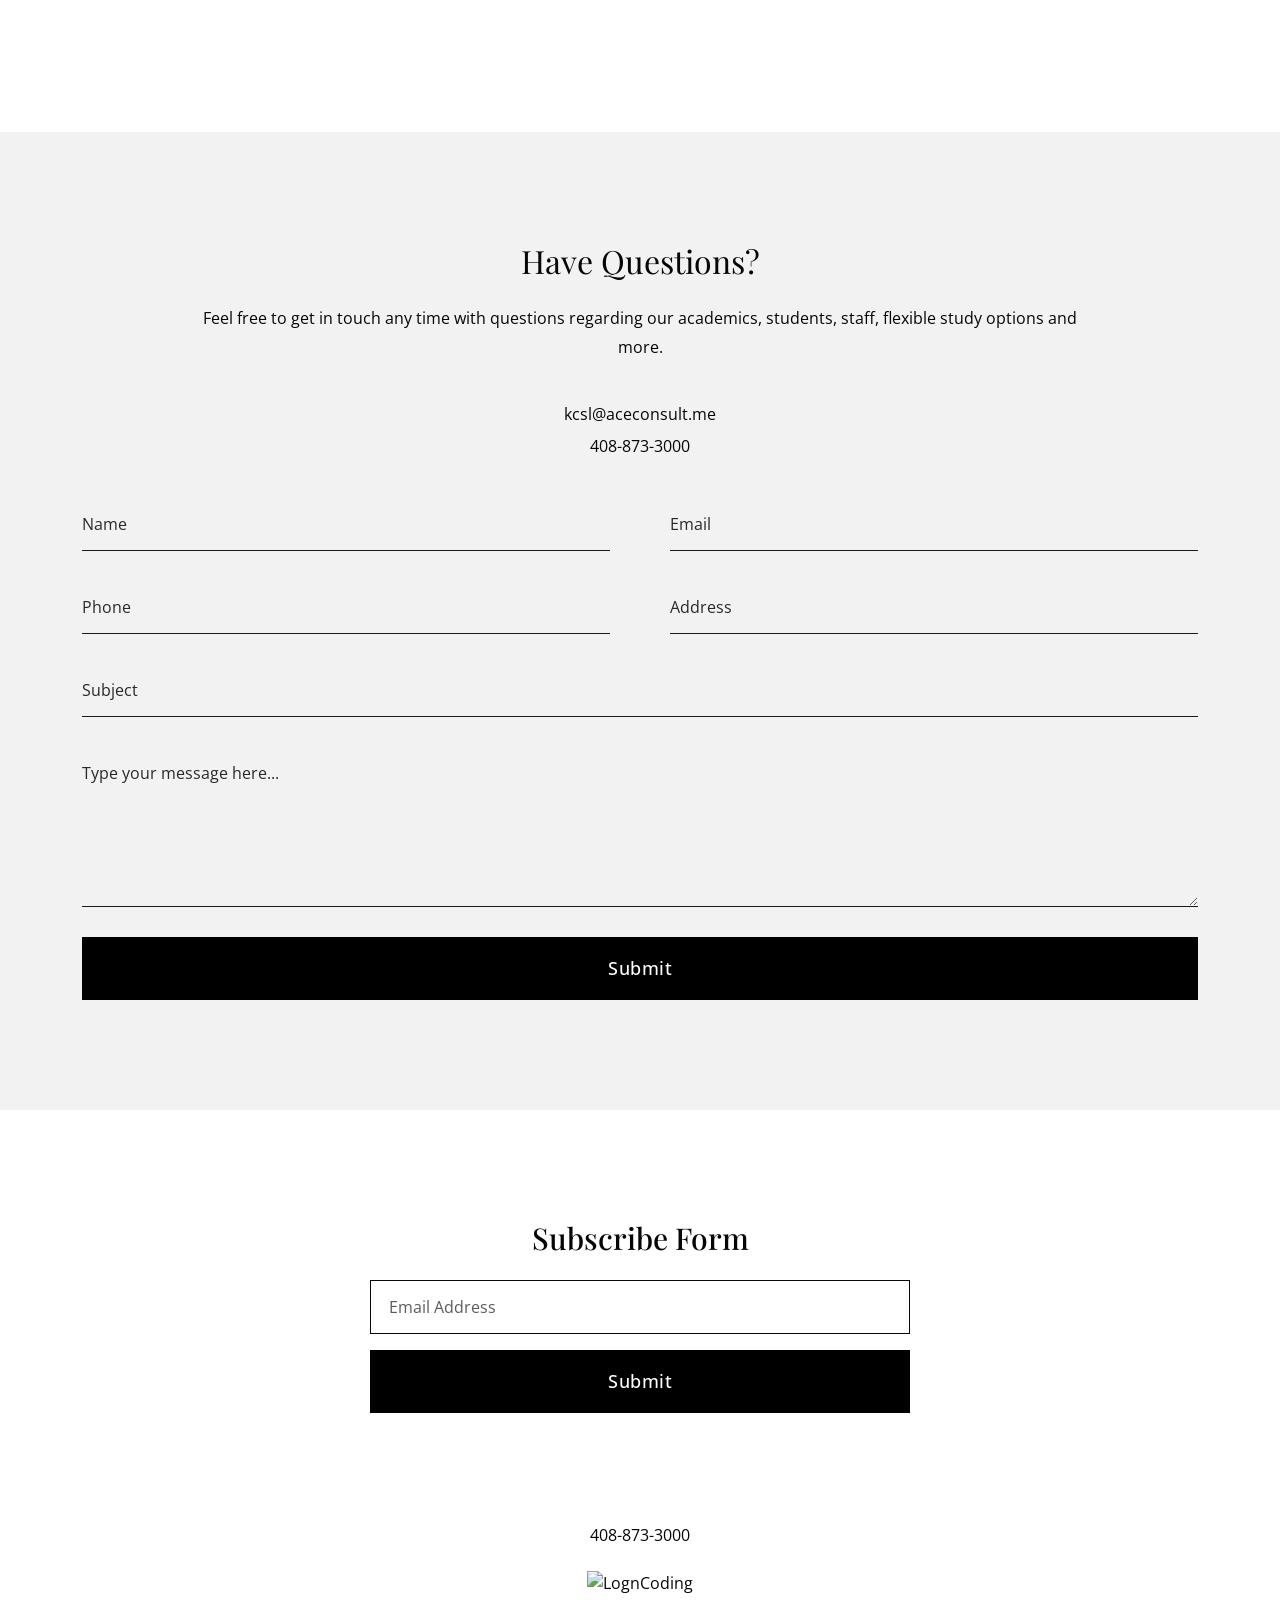
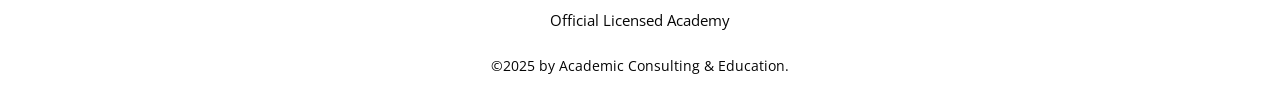
==== commit 1d5b319e: "done" ====
--- a/index.html
+++ b/index.html
@@ -26,7 +26,6 @@
             <li class="nav-item"><a class="nav-link active" href="index.html">Home</a></li>
             <li class="nav-item"><a class="nav-link " href="apply.html">Apply For Classes</a></li>
             <li class="nav-item"><a class="nav-link " href="about.html">About</a></li>
-            <li class="nav-item"><a class="nav-link " href="contest-results.html">Contest Results</a></li>
             <li class="nav-item dropdown">
               <a class="nav-link dropdown-toggle " href="kcsl.html" role="button" data-bs-toggle="dropdown">KCSL</a>
               <ul class="dropdown-menu">
@@ -35,7 +34,6 @@
                 <li><a class="dropdown-item" href="kcsl.html#prep">Prep Materials</a></li>
                 <li><a class="dropdown-item" href="registration.html">KCSL Registration</a></li>
                 <li><a class="dropdown-item" href="kcsl.html#faq">KCSL FAQ</a></li>
-                <li><a class="dropdown-item" href="contest-results.html">KCSL Results</a></li>
               </ul>
             </li>
             <li class="nav-item"><a class="nav-link " href="faq.html">FAQ</a></li>
